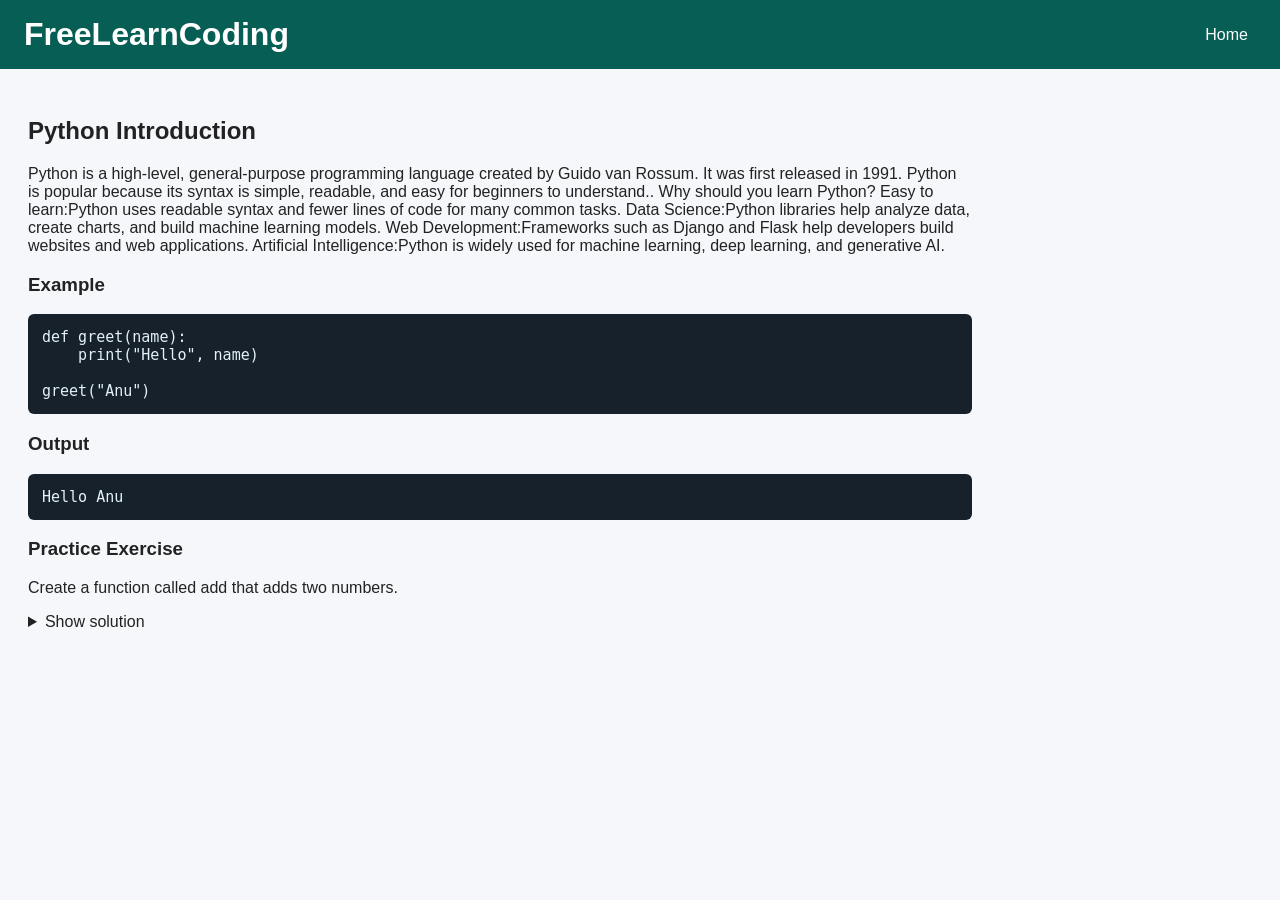
==== Introduction.html @ f31b52d8 "Add Introduction.html for Python programming" ====
<!DOCTYPE html>
<html lang="en">
<head>
  <meta charset="UTF-8">
  <meta name="viewport" content="width=device-width, initial-scale=1">
  <title>Python Introduction - FreeLearnCoding</title>
  <link rel="stylesheet" href="style.css">
</head>
<body>
  <header>
    <h1>FreeLearnCoding</h1>
    <nav><a href="index.html">Home</a></nav>
  </header>

  <main>
    <h2>Python Introduction</h2>

    <p>
     Python is a high-level, general-purpose programming language created by Guido van Rossum. It was first released in 1991.
     Python is popular because its syntax is simple, readable, and easy for beginners to understand..
      Why should you learn Python?
      Easy to learn:Python uses readable syntax and fewer lines of code for many common tasks.
      Data Science:Python libraries help analyze data, create charts, and build machine learning models.
      Web Development:Frameworks such as Django and Flask help developers build websites and web applications.
      Artificial Intelligence:Python is widely used for machine learning, deep learning, and generative AI.
      
    </p>

    <h3>Example</h3>
    <pre><code>def greet(name):
    print("Hello", name)

greet("Anu")</code></pre>

    <h3>Output</h3>
    <pre><code>Hello Anu</code></pre>

    <h3>Practice Exercise</h3>
    <p>Create a function called add that adds two numbers.</p>

    <details>
      <summary>Show solution</summary>
      <pre><code>def add(a, b):
    return a + b

print(add(10, 20))</code></pre>
    </details>
  </main>
</body>
</html>
---- style.css ----
* {
  box-sizing: border-box;
}

body {
  margin: 0;
  font-family: Arial, sans-serif;
  color: #222;
  background: #f5f7fa;
}

header {
  background: #075e54;
  color: white;
  padding: 16px 24px;
  display: flex;
  justify-content: space-between;
  align-items: center;
  flex-wrap: wrap;
}

header h1 {
  margin: 0;
}

nav a {
  color: white;
  margin: 8px;
  text-decoration: none;
}

.layout {
  display: flex;
  min-height: 80vh;
}

aside {
  width: 230px;
  padding: 20px;
  background: #e8f1ef;
}

aside a {
  display: block;
  padding: 10px 0;
  color: #075e54;
  text-decoration: none;
}

main {
  flex: 1;
  padding: 28px;
  max-width: 1000px;
}

section {
  background: white;
  padding: 22px;
  margin-bottom: 24px;
  border-radius: 10px;
}

pre, textarea {
  width: 100%;
  padding: 14px;
  border-radius: 6px;
  background: #17212b;
  color: #e4f1f7;
  font-family: Consolas, monospace;
  font-size: 15px;
}

textarea {
  min-height: 180px;
  resize: vertical;
}

button {
  background: #087f5b;
  color: white;
  border: none;
  padding: 12px 22px;
  border-radius: 6px;
  cursor: pointer;
}

button:hover {
  background: #056448;
}

#output {
  white-space: pre-wrap;
  overflow-wrap: anywhere;
  min-height: 70px;
}

footer {
  text-align: center;
  padding: 20px;
  background: #17212b;
  color: white;
}

@media (max-width: 700px) {
  .layout {
    flex-direction: column;
  }

  aside {
    width: 100%;
  }

  main {
    padding: 14px;
  }
}
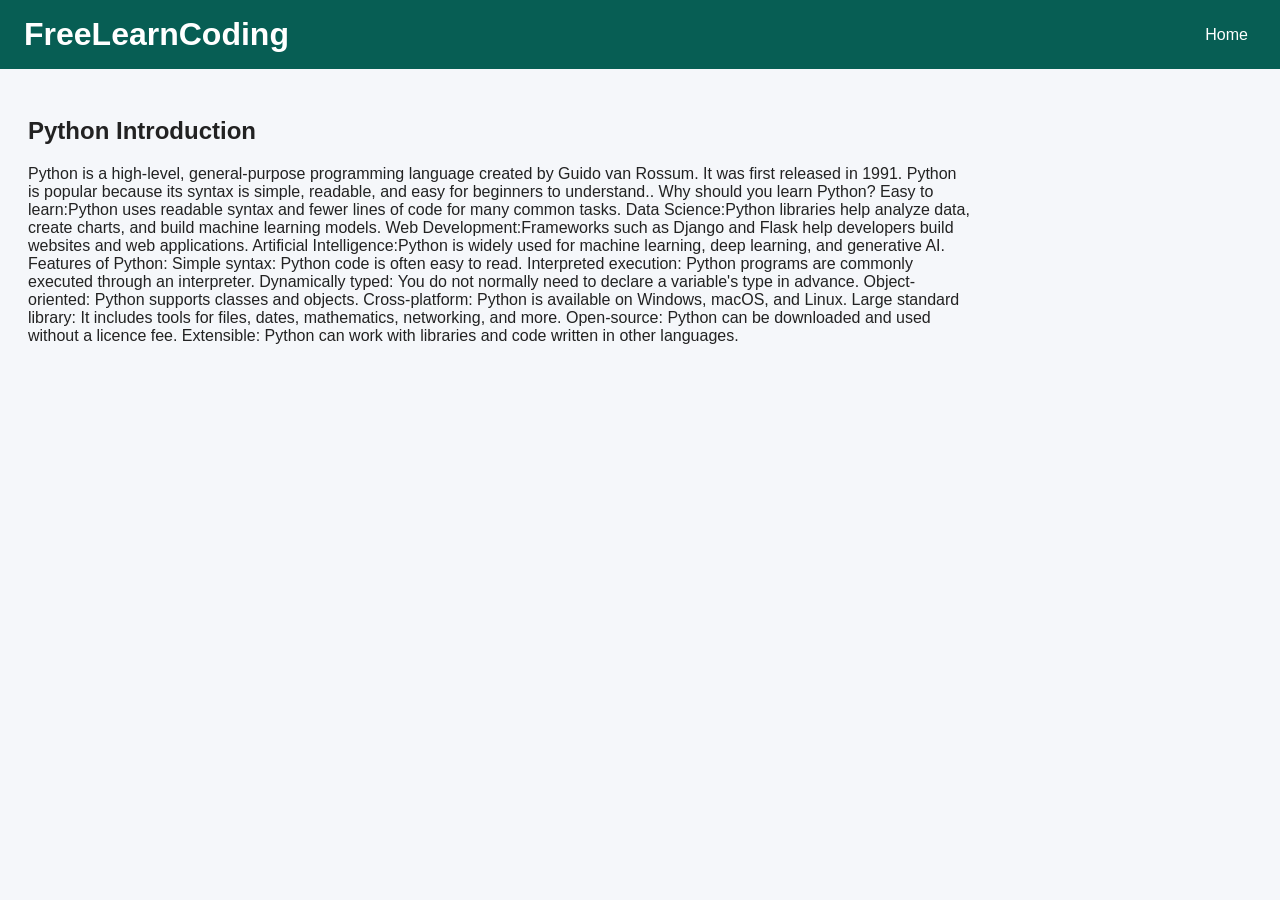
==== commit 67cc7dd3: "Remove example and practice exercise from Introduction.html Removed example code and practice exerci" ====
--- a/Introduction.html
+++ b/Introduction.html
@@ -24,28 +24,18 @@
       Data Science:Python libraries help analyze data, create charts, and build machine learning models.
       Web Development:Frameworks such as Django and Flask help developers build websites and web applications.
       Artificial Intelligence:Python is widely used for machine learning, deep learning, and generative AI.
-      
+      Features of Python:
+      Simple syntax: Python code is often easy to read.
+      Interpreted execution: Python programs are commonly executed through an interpreter.
+      Dynamically typed: You do not normally need to declare a variable's type in advance.
+      Object-oriented: Python supports classes and objects.
+      Cross-platform: Python is available on Windows, macOS, and Linux.
+      Large standard library: It includes tools for files, dates, mathematics, networking, and more.
+      Open-source: Python can be downloaded and used without a licence fee.
+      Extensible: Python can work with libraries and code written in other languages.
     </p>
 
-    <h3>Example</h3>
-    <pre><code>def greet(name):
-    print("Hello", name)
-
-greet("Anu")</code></pre>
-
-    <h3>Output</h3>
-    <pre><code>Hello Anu</code></pre>
-
-    <h3>Practice Exercise</h3>
-    <p>Create a function called add that adds two numbers.</p>
-
-    <details>
-      <summary>Show solution</summary>
-      <pre><code>def add(a, b):
-    return a + b
-
-print(add(10, 20))</code></pre>
-    </details>
+   
   </main>
 </body>
 </html>
